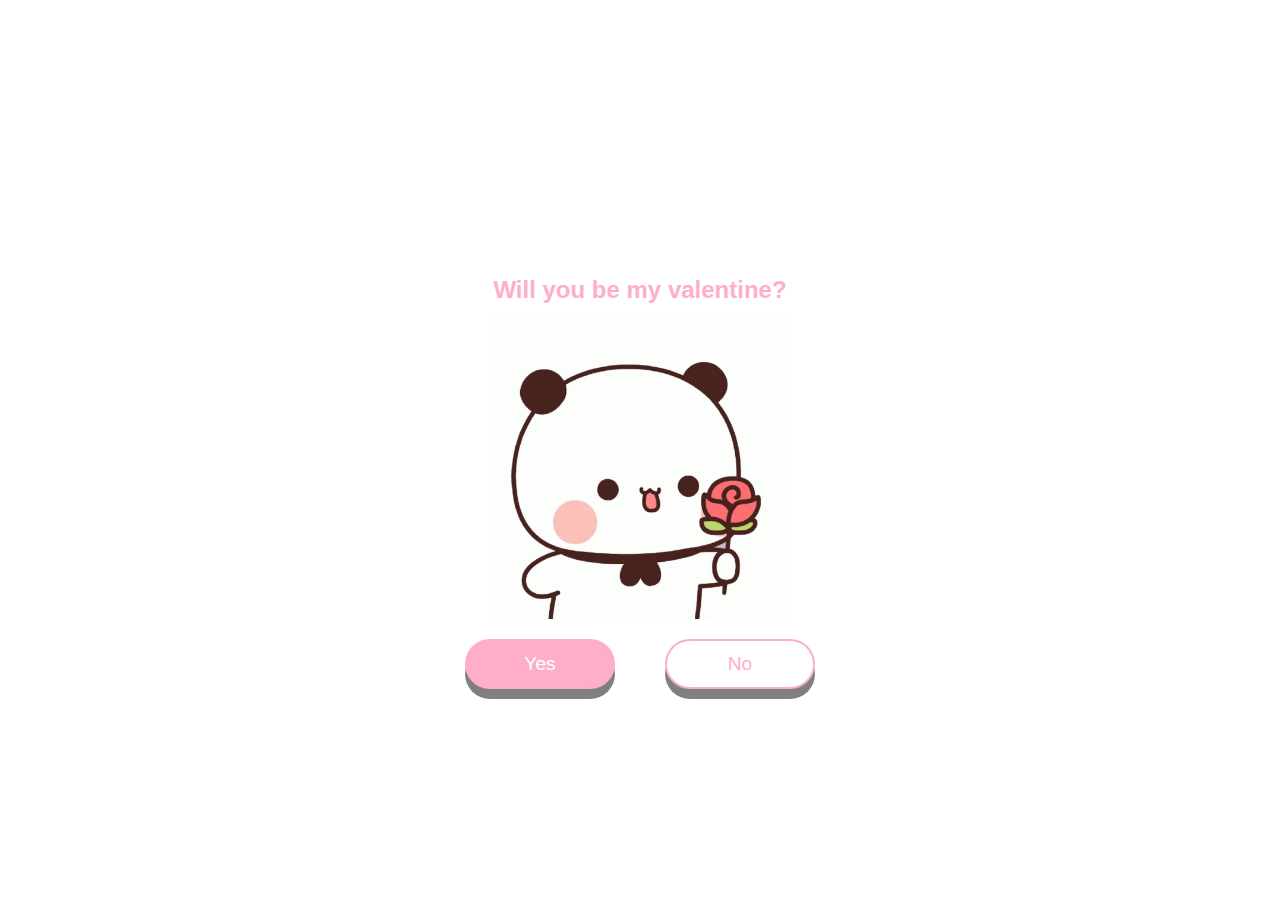
==== index.html @ 642e6c69 "changed hover colors" ====
<!DOCTYPE html>
<html lang="en">

<head>
    <meta charset="UTF-8">
    <meta name="viewpoint" content="width=device-width, intial-scale=1.0">
    <title>Will you be my Valentine?</title>
    <link rel="stylesheet" href="style.css">
    <style>
        body {
            text-align: center;
            display: flex;
            flex-direction: column;
            align-items: center;
        }

        .btn-group {
            margin-top: 20px;
        }

    </style>
</head>

<body>
    <h2 id="question">Will you be my valentine?</h2>
    <img id = "first image" src="first.gif" alt="first image" title="Be my valentine?">
    <div class="btn-group">
        <button onclick="doYes()" class="yes-btn">Yes</button>
        <button onclick="doNo()" class="no-btn">No</button>
    </div>

    <script>
        /* function for when yes button is pressed*/
        function doYes() {
            /* change text of question accordingly to yes response */
            document.getElementById("question").innerHTML = "See you on February 14th! :)";
            /* change gif accordingly to yes response */
            document.getElementById("first image").src = "happy.gif";
        }

        function doNo() {
            /* change text of question accordingly to no response */
            document.getElementById("question").innerHTML = "Okay, have a nice day :(";
            /* change gif accordingly to no response */
            document.getElementById("first image").src = "sad.gif";
        }
    </script>

</body>
</html>
---- style.css ----
*{
    margin: 0;
    padding: 0;
    box-sizing: border-box;
}

body{
    display: flex;
    justify-content: center;
    align-items: center;
    min-height: 100vh;
    background: #fff;
    font-family: Verdana, Geneva, Tahoma, sans-serif;
}

h2{
    text-align: center;
    font-size: 1.5em;
    color: #feaec9;
    margin: 15px 0;
}

img {
    max-width: 200%;
    height: 200%;
    max-height: 300px; /* Set the desired fixed height */
}

.btn-group{
    width: 100%;
    height: 100%;
    display: flex;
    justify-content: center;
    font-family: Verdana, Geneva, Tahoma, sans-serif;
}

button{
    position: absolute;
    width: 150px;
    height: 50px;
    color: white;
    font-size: 1.2em;
    border-radius: 30px;
    outline: none;
    cursor: pointer;
    box-shadow: 0 10px 0px 0px gray;
    border: 2px solid #feaec9;
    font-family: Verdana, Geneva, Tahoma, sans-serif;
}

button:nth-child(1){
    margin-left: -200px;
    background: #feaec9;
}

button:nth-child(1):hover {
    background: #f7dde5;
    color: white;
}

button:nth-child(1):active {
    transform: translateY(7px);
    box-shadow: 0px 7px 0px 0px rgb(67, 88, 93);
}

button:nth-child(2){
    margin-right: -200px;
    background-color: white;
    color: #feaec9;
}

button:nth-child(2):hover {
    background: #f7dde5;
    color: white;
}

button:nth-child(2):active {
    transform: translateY(7px);
    box-shadow: 0px 7px 0px 0px rgb(67, 88, 93);
}
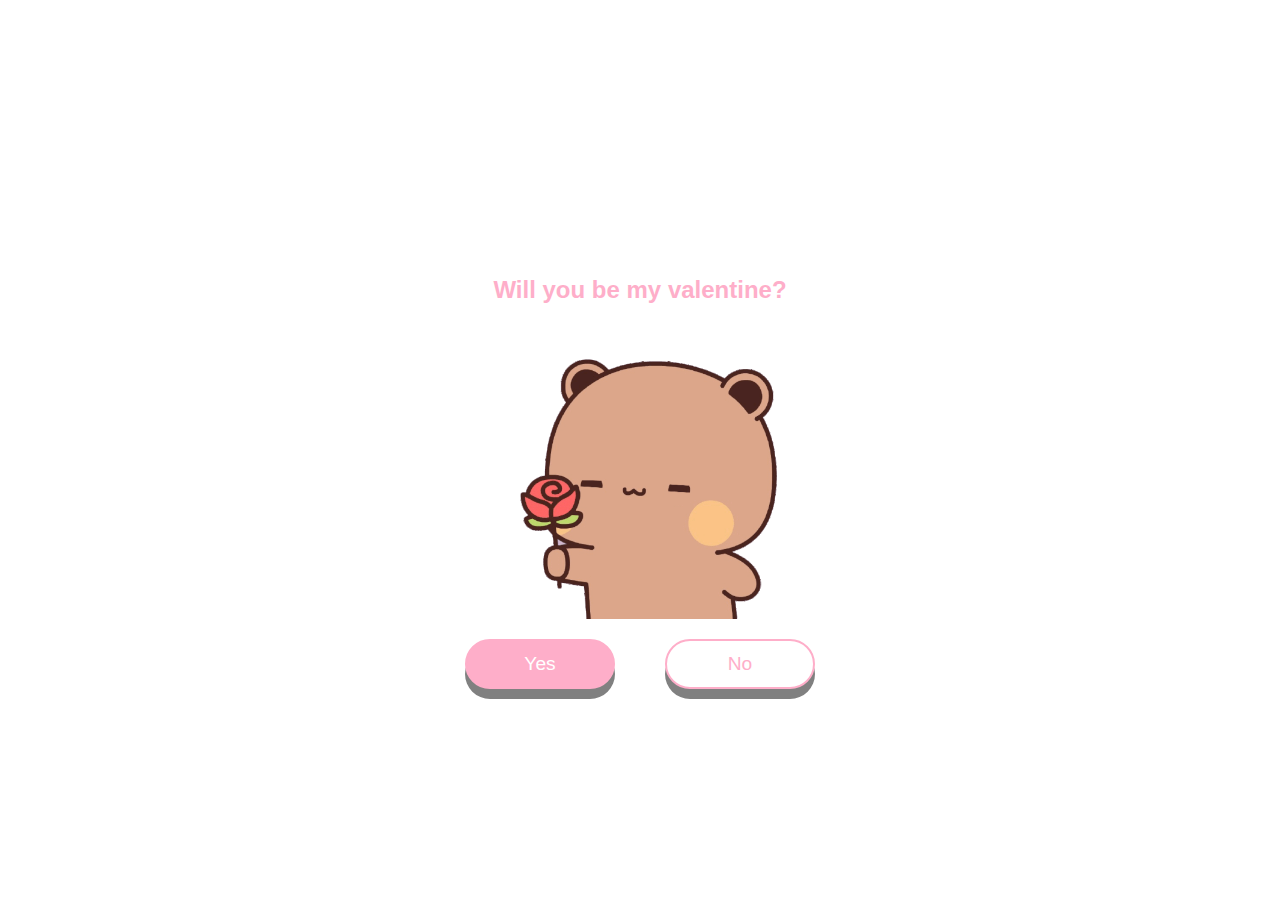
==== commit af1c2ce5: "Added new gifs" ====
--- a/index.html
+++ b/index.html
@@ -15,35 +15,69 @@
         }
 
         .btn-group {
-            margin-top: 20px;
+        margin-top: 20px;
         }
 
+        .button {
+            position: absolute;
+            width: 150px;
+            height: 50px;
+            margin-right: 1600px;
+            margin-top: -900px;
+        }
     </style>
 </head>
 
 <body>
     <h2 id="question">Will you be my valentine?</h2>
-    <img id = "first image" src="first.gif" alt="first image" title="Be my valentine?">
+    <img id = "first image" src="first3.gif" alt="first image" title="Be my valentine?">
+
     <div class="btn-group">
-        <button onclick="doYes()" class="yes-btn">Yes</button>
-        <button onclick="doNo()" class="no-btn">No</button>
+        <button onmouseover="dodge()" onclick="doNo()" id="no" class="no">No</button>
+        <button onclick="doYes()" id="yes" class="yes">Yes</button>
     </div>
 
+    <button onClick="window.location.reload();" id="back" class="button" style="display : none">Wait...</button>
+
     <script>
+        var x = 0;
+
+        var n = document.querySelector("button");
+
         /* function for when yes button is pressed*/
         function doYes() {
             /* change text of question accordingly to yes response */
-            document.getElementById("question").innerHTML = "See you on February 14th! :)";
+            document.getElementById("question").innerHTML = "See you on February 14th! <3 :)";
             /* change gif accordingly to yes response */
-            document.getElementById("first image").src = "happy.gif";
+            document.getElementById("first image").src = "happy3.gif";
+            document.getElementById("yes").style.display = "none";
+            document.getElementById("no").style.display = "none";
+        }
+
+        function dodge() {
+            const maxWidth = window.innerWidth - 150;
+            const maxHeight = window.innerHeight - 50;
+
+            x++;
+
+            n.style.left = Math.floor(Math.random() * (maxWidth + 1)) + "px";
+            n.style.top = Math.floor(Math.random() * (maxHeight + 1)) + "px";
+
+            if (x == 10) {
+                document.getElementById("no").onmouseover="";
+            }
         }
 
         function doNo() {
             /* change text of question accordingly to no response */
-            document.getElementById("question").innerHTML = "Okay, have a nice day :(";
+            document.getElementById("question").innerHTML = "Okay, fine. Have a nice day :(";
             /* change gif accordingly to no response */
-            document.getElementById("first image").src = "sad.gif";
+            document.getElementById("first image").src = "sad2.gif";
+            document.getElementById("yes").style.display = "none";
+            document.getElementById("no").style.display = "none";
+            document.getElementById("back").style.display = "block";
         }
+    
     </script>
 
 </body>
--- a/style.css
+++ b/style.css
@@ -26,7 +26,7 @@
     max-height: 300px; /* Set the desired fixed height */
 }
 
-.btn-group{
+.button-grp{
     width: 100%;
     height: 100%;
     display: flex;
@@ -48,9 +48,29 @@
     font-family: Verdana, Geneva, Tahoma, sans-serif;
 }
 
-button:nth-child(1){
-    margin-left: -200px;
-    background: #feaec9;
+.btn-group{
+    width: 100%;
+    height: 100%;
+    display: flex;
+    justify-content: center;
+    font-family: Verdana, Geneva, Tahoma, sans-serif;
+}
+
+
+button:hover {
+    background: #f7dde5;
+    color: white;
+}
+
+button:active {
+    transform: translateY(7px);
+    box-shadow: 0px 7px 0px 0px rgb(67, 88, 93);
+}
+
+button:nth-child(1) {
+    margin-right: -200px;
+    color: #feaec9;
+    background-color: white;
 }
 
 button:nth-child(1):hover {
@@ -64,9 +84,9 @@
 }
 
 button:nth-child(2){
-    margin-right: -200px;
-    background-color: white;
-    color: #feaec9;
+    margin-left: -200px;
+    background-color: #feaec9;
+    color: white;
 }
 
 button:nth-child(2):hover {
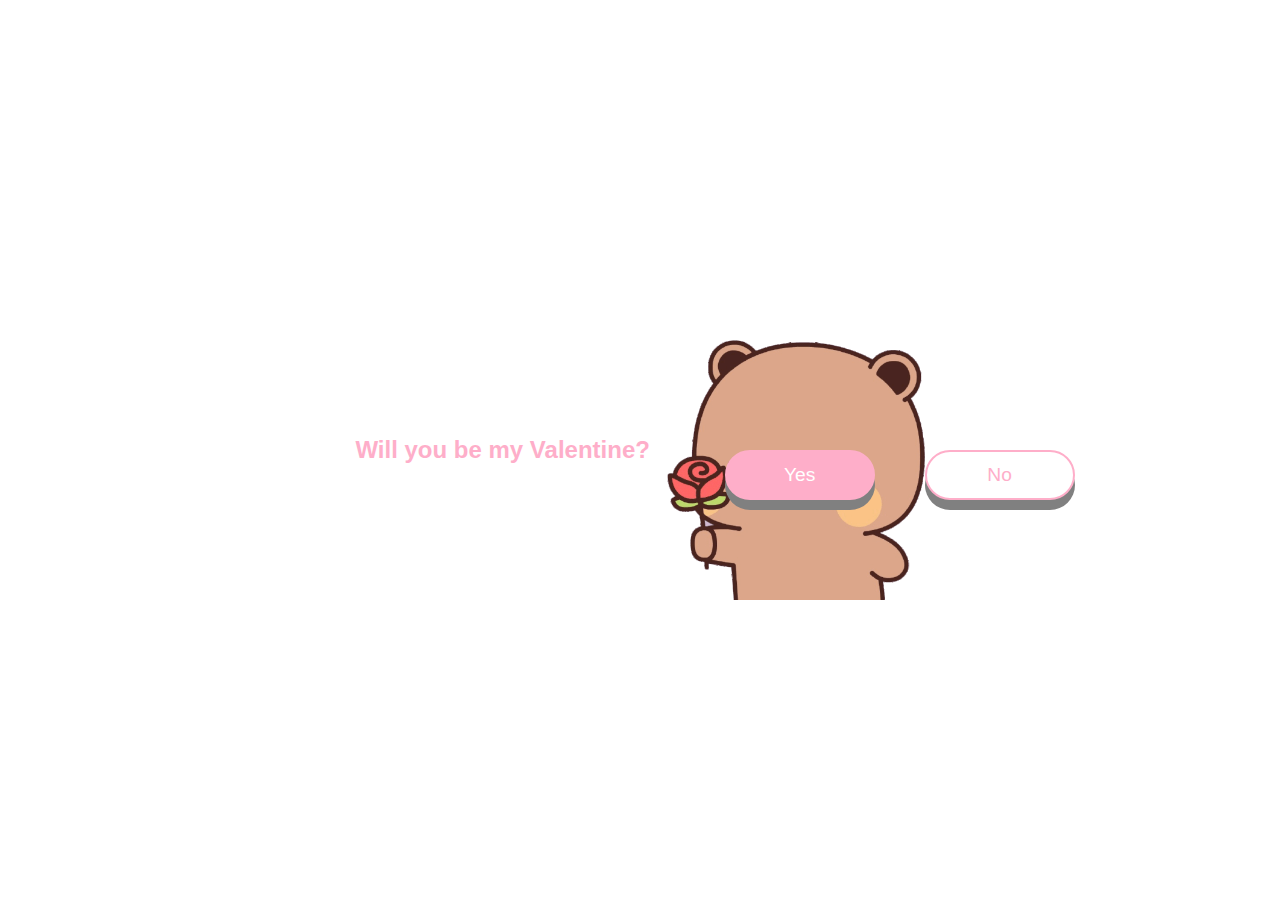
==== commit 0857f25c: "Minor fixes" ====
--- a/index.html
+++ b/index.html
@@ -1,84 +1,68 @@
 <!DOCTYPE html>
-<html lang="en">
+<html>
 
-<head>
+  <head>
     <meta charset="UTF-8">
     <meta name="viewpoint" content="width=device-width, intial-scale=1.0">
     <title>Will you be my Valentine?</title>
     <link rel="stylesheet" href="style.css">
-    <style>
-        body {
-            text-align: center;
-            display: flex;
-            flex-direction: column;
-            align-items: center;
-        }
+  </head>
 
-        .btn-group {
-        margin-top: 20px;
-        }
+  <body>
+    <h2 id="question">Will you be my Valentine?</h2>
+    <img id="first image" src="first3.gif" alt="first image" title="Be my Valentine?">
 
-        .button {
-            position: absolute;
-            width: 150px;
-            height: 50px;
-            margin-right: 1600px;
-            margin-top: -900px;
-        }
-    </style>
-</head>
-
-<body>
-    <h2 id="question">Will you be my valentine?</h2>
-    <img id = "first image" src="first3.gif" alt="first image" title="Be my valentine?">
-
-    <div class="btn-group">
-        <button onmouseover="dodge()" onclick="doNo()" id="no" class="no">No</button>
-        <button onclick="doYes()" id="yes" class="yes">Yes</button>
+    <div class="ynbutton">
+      <button onmouseover="dodge()" onclick="doNo()" id="no" class="no">No</button>
+      <button onclick="doYes()" id="yes" class="yes">Yes</button>
     </div>
 
     <button onClick="window.location.reload();" id="back" class="button" style="display : none">Wait...</button>
 
     <script>
-        var x = 0;
+      var x = 0;
 
-        var n = document.querySelector("button");
+      var n = document.querySelector('button');
 
-        /* function for when yes button is pressed*/
-        function doYes() {
-            /* change text of question accordingly to yes response */
-            document.getElementById("question").innerHTML = "See you on February 14th! <3 :)";
-            /* change gif accordingly to yes response */
-            document.getElementById("first image").src = "happy3.gif";
-            document.getElementById("yes").style.display = "none";
-            document.getElementById("no").style.display = "none";
+      /* function for when yes button is pressed*/
+      function doYes() {
+        /* change text of question accordingly to yes response */
+        document.getElementById("question").innerHTML = "Happy Valentines day! <3 :)";
+        /* change gif accordingly to yes response */
+        document.getElementById("first image").src = "happy3.gif";
+        document.getElementById("first image").title = "<3";
+        document.getElementById("yes").style.display = "none";
+        document.getElementById("no").style.display = "none";
+        document.getElementById("back").style.display = "block";
+      }
+
+      function dodge() {
+        const maxWidth = window.innerWidth - 150;
+        const maxHeight = window.innerHeight - 50;
+
+        x++;
+
+        n.style.left = Math.floor(Math.random() * (maxWidth + 1)) + "px";
+        n.style.top = Math.floor(Math.random() * (maxHeight + 1)) + "px";
+
+        if (x == 10) {
+          document.getElementById("no").onmouseover = "";
         }
+      }
 
-        function dodge() {
-            const maxWidth = window.innerWidth - 150;
-            const maxHeight = window.innerHeight - 50;
+      function doNo() {
+        /* change text of question accordingly to no response */
+        document.getElementById("question").innerHTML = "Okay, fine. Have a nice day :(";
+        /* change gif accordingly to no response */
+        document.getElementById("first image").src = "sad2.gif";
+        document.getElementById("first image").title = "</3";
+        document.getElementById("yes").style.display = "none";
+        document.getElementById("no").style.display = "none";
+        document.getElementById("back").style.display = "block";
+      }
 
-            x++;
-
-            n.style.left = Math.floor(Math.random() * (maxWidth + 1)) + "px";
-            n.style.top = Math.floor(Math.random() * (maxHeight + 1)) + "px";
-
-            if (x == 10) {
-                document.getElementById("no").onmouseover="";
-            }
-        }
-
-        function doNo() {
-            /* change text of question accordingly to no response */
-            document.getElementById("question").innerHTML = "Okay, fine. Have a nice day :(";
-            /* change gif accordingly to no response */
-            document.getElementById("first image").src = "sad2.gif";
-            document.getElementById("yes").style.display = "none";
-            document.getElementById("no").style.display = "none";
-            document.getElementById("back").style.display = "block";
-        }
-    
     </script>
 
-</body>
+  </body>
+
 </html>